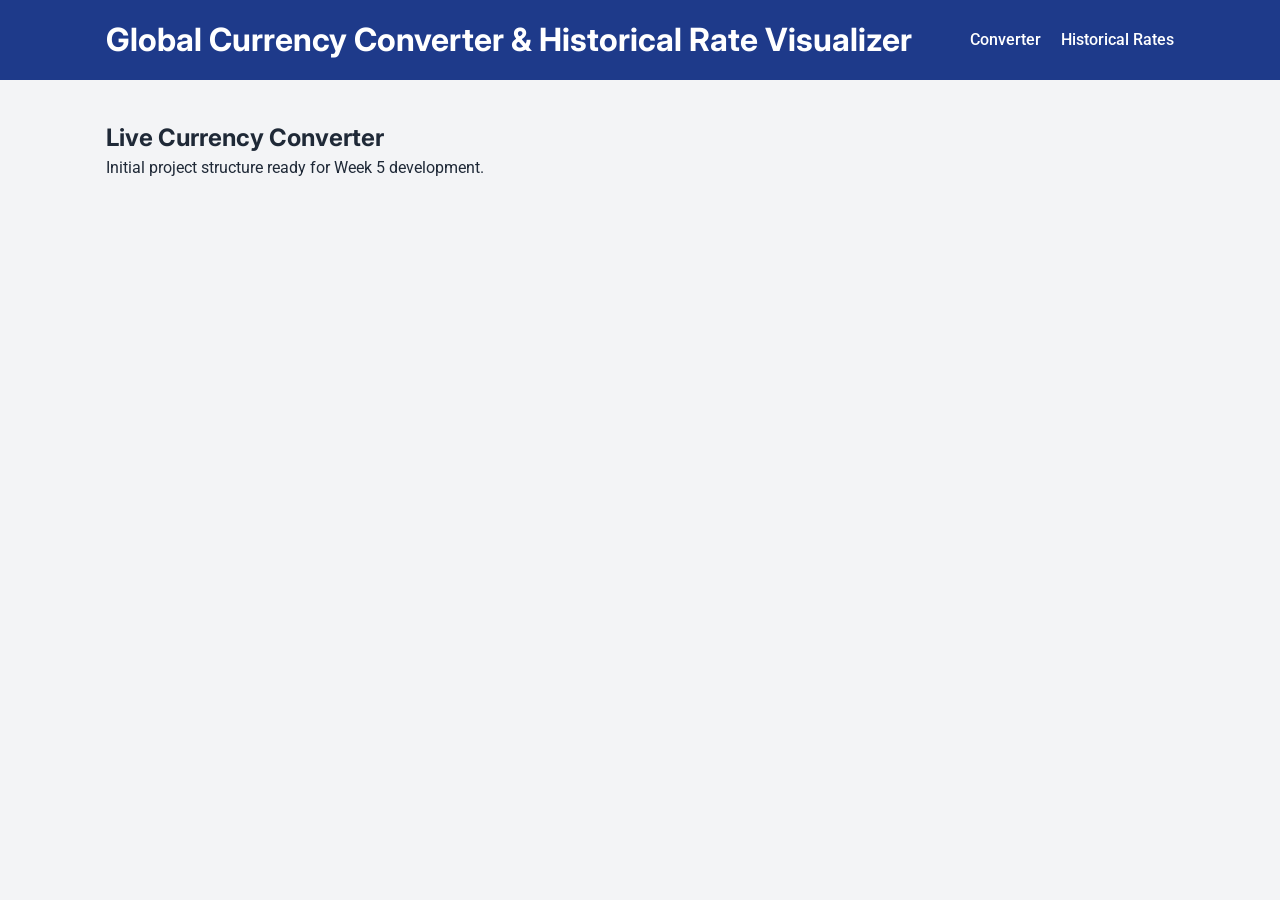
==== index.html @ 0d5ff7e5 "chore: initialize project structure and base files" ====
<!DOCTYPE html>
<html lang="en">
<head>
  <meta charset="UTF-8" />
  <meta name="viewport" content="width=device-width, initial-scale=1.0" />
  <title>Global Currency Converter & Historical Rate Visualizer</title>
  <link rel="preconnect" href="https://fonts.googleapis.com" />
  <link rel="preconnect" href="https://fonts.gstatic.com" crossorigin />
  <link
    href="https://fonts.googleapis.com/css2?family=Inter:wght@500;600;700&family=Roboto:wght@400;500&display=swap"
    rel="stylesheet"
  />
  <link rel="stylesheet" href="style.css" />
  <script type="module" src="main.js"></script>
</head>
<body>
  <header class="site-header">
    <div class="container">
      <h1 class="site-title">Global Currency Converter &amp; Historical Rate Visualizer</h1>
      <nav aria-label="Main navigation">
        <a href="index.html">Converter</a>
        <a href="history.html">Historical Rates</a>
      </nav>
    </div>
  </header>

  <main class="container main-content">
    <section id="converter-section" aria-label="Currency converter">
      <h2>Live Currency Converter</h2>
      <p>Initial project structure ready for Week 5 development.</p>
    </section>
  </main>
</body>
</html>
---- style.css ----
:root {
  --primary: #1E3A8A;
  --secondary: #10B981;
  --bg-light: #F3F4F6;
  --text-dark: #1F2937;
  --surface: #FFFFFF;
}

* {
  box-sizing: border-box;
  margin: 0;
  padding: 0;
}

body {
  font-family: 'Roboto', sans-serif;
  background-color: var(--bg-light);
  color: var(--text-dark);
  line-height: 1.5;
}

h1, h2, h3 {
  font-family: 'Inter', sans-serif;
}

.container {
  max-width: 1100px;
  margin: 0 auto;
  padding: 1rem;
}

.site-header {
  background-color: var(--primary);
  color: var(--surface);
}

.site-header .container {
  display: flex;
  flex-wrap: wrap;
  justify-content: space-between;
  align-items: center;
  gap: 1rem;
}

.site-header nav a {
  color: var(--surface);
  text-decoration: none;
  margin-left: 1rem;
  font-weight: 500;
}

.site-header nav a:hover {
  color: var(--secondary);
}

.main-content {
  margin-top: 1.5rem;
}
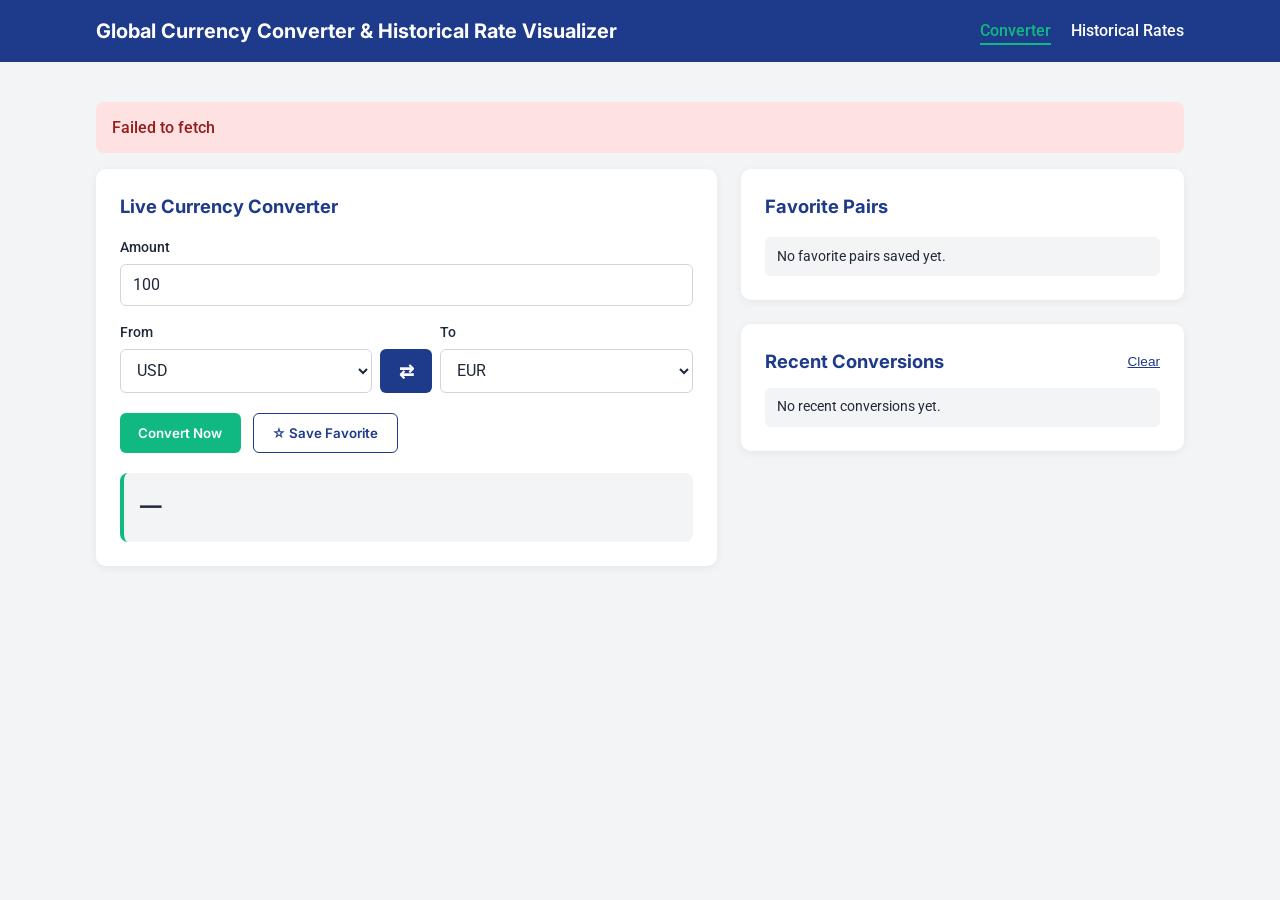
==== commit 18252110: "feat: implement live converter, local storage, and historical chart view" ====
--- a/index.html
+++ b/index.html
@@ -3,7 +3,7 @@
 <head>
   <meta charset="UTF-8" />
   <meta name="viewport" content="width=device-width, initial-scale=1.0" />
-  <title>Global Currency Converter & Historical Rate Visualizer</title>
+  <title>Global Currency Converter &amp; Historical Rate Visualizer</title>
   <link rel="preconnect" href="https://fonts.googleapis.com" />
   <link rel="preconnect" href="https://fonts.gstatic.com" crossorigin />
   <link
@@ -15,20 +15,90 @@
 </head>
 <body>
   <header class="site-header">
-    <div class="container">
+    <div class="container header-inner">
       <h1 class="site-title">Global Currency Converter &amp; Historical Rate Visualizer</h1>
       <nav aria-label="Main navigation">
-        <a href="index.html">Converter</a>
+        <a href="index.html" class="active">Converter</a>
         <a href="history.html">Historical Rates</a>
       </nav>
     </div>
   </header>
 
   <main class="container main-content">
-    <section id="converter-section" aria-label="Currency converter">
-      <h2>Live Currency Converter</h2>
-      <p>Initial project structure ready for Week 5 development.</p>
-    </section>
+    <div id="alert-banner" class="alert hidden" role="alert" aria-live="polite"></div>
+
+    <div class="dashboard-grid">
+      <section class="card converter-card" aria-label="Live currency converter">
+        <h2>Live Currency Converter</h2>
+        <form id="converter-form" class="converter-form">
+          <div class="form-group">
+            <label for="amount-input">Amount</label>
+            <input
+              type="number"
+              id="amount-input"
+              name="amount"
+              value="100"
+              min="0.01"
+              step="any"
+              required
+            />
+          </div>
+
+          <div class="currency-row">
+            <div class="form-group">
+              <label for="from-currency">From</label>
+              <select id="from-currency" name="fromCurrency"></select>
+            </div>
+
+            <button
+              type="button"
+              id="swap-btn"
+              class="btn btn-secondary swap-btn"
+              aria-label="Swap base and target currencies"
+              title="Swap currencies"
+            >
+              ⇄
+            </button>
+
+            <div class="form-group">
+              <label for="to-currency">To</label>
+              <select id="to-currency" name="toCurrency"></select>
+            </div>
+          </div>
+
+          <div class="actions-row">
+            <button type="submit" id="convert-btn" class="btn btn-primary">
+              Convert Now
+            </button>
+            <button type="button" id="favorite-btn" class="btn btn-outline">
+              ☆ Save Favorite
+            </button>
+          </div>
+        </form>
+
+        <div id="loading-indicator" class="loading hidden">Loading live rates...</div>
+
+        <div id="result-box" class="result-box">
+          <p id="conversion-result" class="conversion-result">—</p>
+          <p id="rate-info" class="rate-info"></p>
+        </div>
+      </section>
+
+      <aside class="sidebar-stack">
+        <section class="card" aria-label="Favorite currency pairs">
+          <h2>Favorite Pairs</h2>
+          <ul id="favorites-list" class="item-list"></ul>
+        </section>
+
+        <section class="card" aria-label="Recent conversion history">
+          <div class="section-header">
+            <h2>Recent Conversions</h2>
+            <button type="button" id="clear-history-btn" class="btn-link">Clear</button>
+          </div>
+          <ul id="history-list" class="item-list"></ul>
+        </section>
+      </aside>
+    </div>
   </main>
 </body>
 </html>
--- a/style.css
+++ b/style.css
@@ -4,6 +4,9 @@
   --bg-light: #F3F4F6;
   --text-dark: #1F2937;
   --surface: #FFFFFF;
+  --border: #D1D5DB;
+  --error-bg: #FEE2E2;
+  --error-text: #991B1B;
 }
 
 * {
@@ -24,7 +27,7 @@
 }
 
 .container {
-  max-width: 1100px;
+  max-width: 1120px;
   margin: 0 auto;
   padding: 1rem;
 }
@@ -34,7 +37,7 @@
   color: var(--surface);
 }
 
-.site-header .container {
+.header-inner {
   display: flex;
   flex-wrap: wrap;
   justify-content: space-between;
@@ -42,17 +45,218 @@
   gap: 1rem;
 }
 
+.site-title {
+  font-size: 1.25rem;
+}
+
 .site-header nav a {
   color: var(--surface);
   text-decoration: none;
   margin-left: 1rem;
   font-weight: 500;
-}
-
+  padding-bottom: 0.2rem;
+}
+
+.site-header nav a.active,
 .site-header nav a:hover {
   color: var(--secondary);
+  border-bottom: 2px solid var(--secondary);
 }
 
 .main-content {
   margin-top: 1.5rem;
+}
+
+.dashboard-grid {
+  display: grid;
+  grid-template-columns: 1fr;
+  gap: 1.5rem;
+}
+
+@media (min-width: 820px) {
+  .dashboard-grid {
+    grid-template-columns: 1.4fr 1fr;
+    align-items: start;
+  }
+}
+
+.sidebar-stack {
+  display: flex;
+  flex-direction: column;
+  gap: 1.5rem;
+}
+
+.card {
+  background-color: var(--surface);
+  border-radius: 10px;
+  padding: 1.5rem;
+  box-shadow: 0 2px 8px rgba(0, 0, 0, 0.06);
+}
+
+.card h2 {
+  font-size: 1.15rem;
+  margin-bottom: 1rem;
+  color: var(--primary);
+}
+
+.converter-form {
+  display: flex;
+  flex-direction: column;
+  gap: 1rem;
+}
+
+.form-group {
+  display: flex;
+  flex-direction: column;
+  gap: 0.35rem;
+  flex: 1;
+}
+
+label {
+  font-weight: 500;
+  font-size: 0.9rem;
+}
+
+input, select {
+  padding: 0.65rem 0.75rem;
+  border: 1px solid var(--border);
+  border-radius: 6px;
+  font-size: 1rem;
+  font-family: 'Roboto', sans-serif;
+  background-color: var(--surface);
+  color: var(--text-dark);
+}
+
+.currency-row {
+  display: flex;
+  align-items: flex-end;
+  gap: 0.5rem;
+}
+
+.swap-btn {
+  padding: 0.65rem 0.85rem;
+  font-size: 1.1rem;
+}
+
+.actions-row {
+  display: flex;
+  flex-wrap: wrap;
+  gap: 0.75rem;
+  margin-top: 0.25rem;
+}
+
+.btn {
+  border: none;
+  border-radius: 6px;
+  padding: 0.7rem 1.15rem;
+  font-family: 'Inter', sans-serif;
+  font-weight: 600;
+  cursor: pointer;
+  transition: opacity 0.2s ease;
+}
+
+.btn:hover {
+  opacity: 0.9;
+}
+
+.btn-primary {
+  background-color: var(--secondary);
+  color: var(--surface);
+}
+
+.btn-secondary {
+  background-color: var(--primary);
+  color: var(--surface);
+}
+
+.btn-outline {
+  background-color: transparent;
+  color: var(--primary);
+  border: 1px solid var(--primary);
+}
+
+.btn-link {
+  background: none;
+  border: none;
+  color: var(--primary);
+  text-decoration: underline;
+  cursor: pointer;
+  font-size: 0.85rem;
+}
+
+.result-box {
+  margin-top: 1.25rem;
+  padding: 1rem;
+  border-radius: 8px;
+  background-color: var(--bg-light);
+  border-left: 4px solid var(--secondary);
+}
+
+.conversion-result {
+  font-family: 'Inter', sans-serif;
+  font-size: 1.35rem;
+  font-weight: 700;
+  color: var(--text-dark);
+}
+
+.rate-info {
+  font-size: 0.85rem;
+  color: #4B5563;
+  margin-top: 0.25rem;
+}
+
+.section-header {
+  display: flex;
+  justify-content: space-between;
+  align-items: center;
+  margin-bottom: 0.75rem;
+}
+
+.section-header h2 {
+  margin-bottom: 0;
+}
+
+.item-list {
+  list-style: none;
+  display: flex;
+  flex-direction: column;
+  gap: 0.5rem;
+}
+
+.list-item {
+  display: flex;
+  justify-content: space-between;
+  align-items: center;
+  padding: 0.55rem 0.75rem;
+  background-color: var(--bg-light);
+  border-radius: 6px;
+  font-size: 0.9rem;
+}
+
+.fav-trigger {
+  background: none;
+  border: none;
+  font-weight: 600;
+  color: var(--primary);
+  cursor: pointer;
+}
+
+.alert {
+  padding: 0.85rem 1rem;
+  border-radius: 8px;
+  margin-bottom: 1rem;
+  background-color: var(--error-bg);
+  color: var(--error-text);
+  font-weight: 500;
+}
+
+.loading {
+  margin-top: 0.75rem;
+  font-size: 0.9rem;
+  color: var(--primary);
+  font-weight: 500;
+}
+
+.hidden {
+  display: none;
 }
